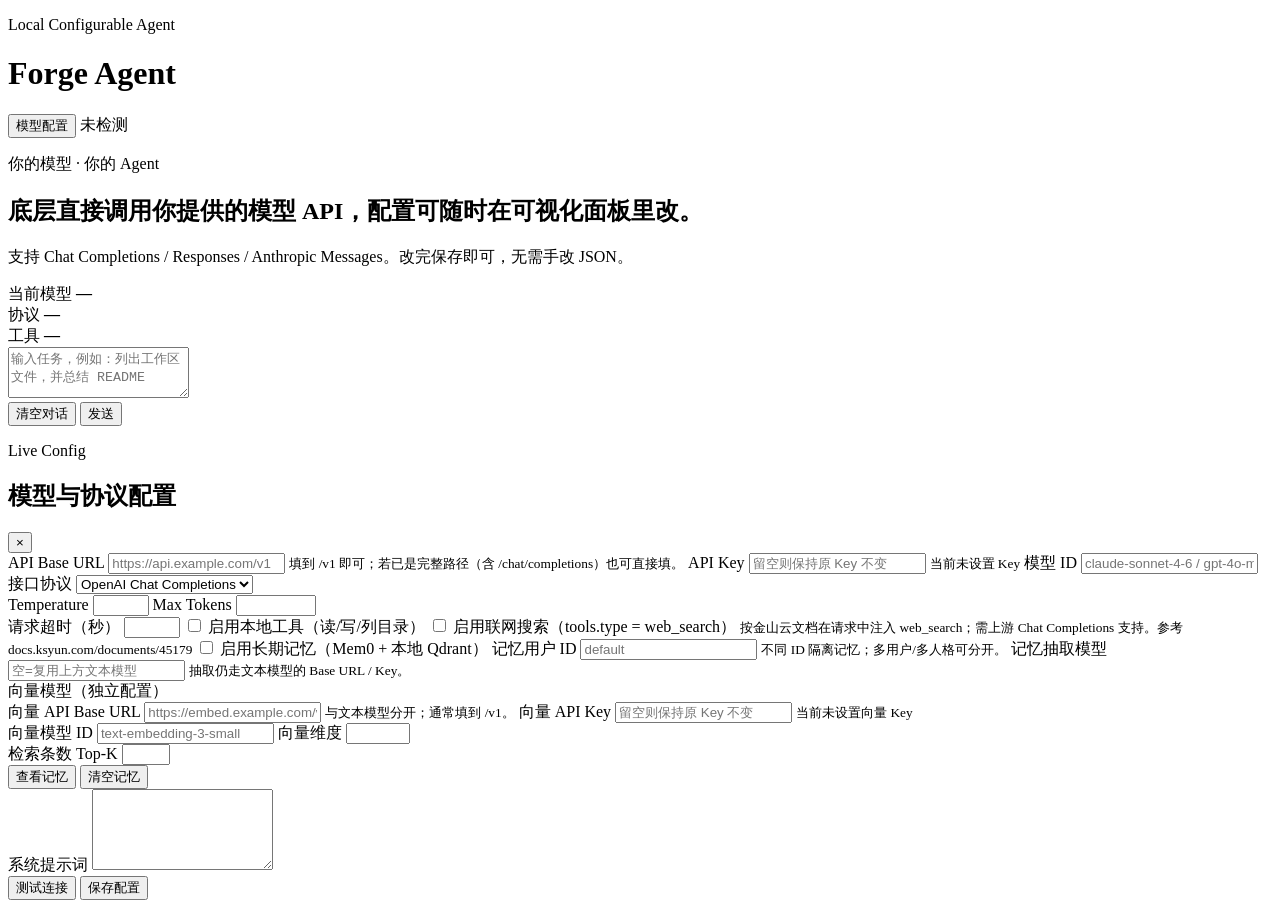
==== agent/static/index.html @ a71d9094 "Add web search toggle via tools.type web_search Expose enable_web_search in settings UI and inject {" ====
<!DOCTYPE html>
<html lang="zh-CN">
<head>
  <meta charset="UTF-8" />
  <meta name="viewport" content="width=device-width, initial-scale=1.0" />
  <title>Forge Agent · 可配置本地 Agent</title>
  <link rel="preconnect" href="https://fonts.googleapis.com" />
  <link rel="preconnect" href="https://fonts.gstatic.com" crossorigin />
  <link href="https://fonts.googleapis.com/css2?family=Fraunces:opsz,wght@9..144,560;9..144,700&family=Manrope:wght@400;500;600;700&display=swap" rel="stylesheet" />
  <link rel="stylesheet" href="/assets/styles.css" />
</head>
<body>
  <div class="bg-grid" aria-hidden="true"></div>
  <div class="app">
    <header class="topbar">
      <div class="brand">
        <div class="brand-mark" aria-hidden="true"></div>
        <div>
          <p class="eyebrow">Local Configurable Agent</p>
          <h1>Forge Agent</h1>
        </div>
      </div>
      <div class="top-actions">
        <button id="btn-open-settings" class="ghost-btn" type="button">模型配置</button>
        <span id="conn-pill" class="pill">未检测</span>
      </div>
    </header>

    <main class="layout">
      <section class="hero-panel">
        <p class="kicker">你的模型 · 你的 Agent</p>
        <h2>底层直接调用你提供的模型 API，配置可随时在可视化面板里改。</h2>
        <p class="lede">支持 Chat Completions / Responses / Anthropic Messages。改完保存即可，无需手改 JSON。</p>
        <div class="meta-row">
          <div>
            <span class="meta-label">当前模型</span>
            <strong id="meta-model">—</strong>
          </div>
          <div>
            <span class="meta-label">协议</span>
            <strong id="meta-protocol">—</strong>
          </div>
          <div>
            <span class="meta-label">工具</span>
            <strong id="meta-tools">—</strong>
          </div>
        </div>
      </section>

      <section class="chat-panel">
        <div id="chat-log" class="chat-log" aria-live="polite"></div>
        <form id="chat-form" class="composer">
          <textarea id="chat-input" rows="3" placeholder="输入任务，例如：列出工作区文件，并总结 README"></textarea>
          <div class="composer-actions">
            <button id="btn-clear" class="ghost-btn" type="button">清空对话</button>
            <button id="btn-send" class="primary-btn" type="submit">发送</button>
          </div>
        </form>
      </section>
    </main>
  </div>

  <aside id="settings-drawer" class="drawer" aria-hidden="true">
    <div class="drawer-backdrop" data-close></div>
    <div class="drawer-panel" role="dialog" aria-labelledby="settings-title">
      <div class="drawer-head">
        <div>
          <p class="eyebrow">Live Config</p>
          <h2 id="settings-title">模型与协议配置</h2>
        </div>
        <button class="icon-btn" type="button" data-close aria-label="关闭">×</button>
      </div>

      <form id="settings-form" class="settings-form">
        <label>
          <span>API Base URL</span>
          <input name="api_base_url" placeholder="https://api.example.com/v1" required />
          <small>填到 /v1 即可；若已是完整路径（含 /chat/completions）也可直接填。</small>
        </label>

        <label>
          <span>API Key</span>
          <input name="api_key" type="password" placeholder="留空则保持原 Key 不变" autocomplete="off" />
          <small id="key-hint">当前未设置 Key</small>
        </label>

        <label>
          <span>模型 ID</span>
          <input name="model" placeholder="claude-sonnet-4-6 / gpt-4o-mini" required />
        </label>

        <label>
          <span>接口协议</span>
          <select name="protocol">
            <option value="chat_completions">OpenAI Chat Completions</option>
            <option value="responses">OpenAI Responses</option>
            <option value="anthropic_messages">Anthropic Messages</option>
          </select>
        </label>

        <div class="grid-2">
          <label>
            <span>Temperature</span>
            <input name="temperature" type="number" min="0" max="2" step="0.1" />
          </label>
          <label>
            <span>Max Tokens</span>
            <input name="max_tokens" type="number" min="1" max="200000" step="1" />
          </label>
        </div>

        <label>
          <span>请求超时（秒）</span>
          <input name="request_timeout_seconds" type="number" min="10" max="600" step="1" />
        </label>

        <label class="checkbox">
          <input name="enable_tools" type="checkbox" />
          <span>启用本地工具（读/写/列目录）</span>
        </label>

        <label class="checkbox">
          <input name="enable_web_search" type="checkbox" />
          <span>启用联网搜索（tools.type = web_search）</span>
        </label>
        <small class="field-note">按金山云文档在请求中注入 web_search；需上游 Chat Completions 支持。参考 docs.ksyun.com/documents/45179</small>

        <label class="checkbox">
          <input name="enable_memory" type="checkbox" />
          <span>启用长期记忆（Mem0 + 本地 Qdrant）</span>
        </label>

        <label>
          <span>记忆用户 ID</span>
          <input name="memory_user_id" placeholder="default" />
          <small>不同 ID 隔离记忆；多用户/多人格可分开。</small>
        </label>

        <label>
          <span>记忆抽取模型</span>
          <input name="memory_llm_model" placeholder="空=复用上方文本模型" />
          <small>抽取仍走文本模型的 Base URL / Key。</small>
        </label>

        <div class="section-divider">向量模型（独立配置）</div>

        <label>
          <span>向量 API Base URL</span>
          <input name="memory_embed_base_url" placeholder="https://embed.example.com/v1" />
          <small>与文本模型分开；通常填到 /v1。</small>
        </label>

        <label>
          <span>向量 API Key</span>
          <input name="memory_embed_api_key" type="password" placeholder="留空则保持原 Key 不变" autocomplete="off" />
          <small id="embed-key-hint">当前未设置向量 Key</small>
        </label>

        <div class="grid-2">
          <label>
            <span>向量模型 ID</span>
            <input name="memory_embed_model" placeholder="text-embedding-3-small" />
          </label>
          <label>
            <span>向量维度</span>
            <input name="memory_embed_dims" type="number" min="64" max="4096" step="1" />
          </label>
        </div>

        <label>
          <span>检索条数 Top-K</span>
          <input name="memory_top_k" type="number" min="1" max="20" step="1" />
        </label>

        <div class="drawer-actions memory-actions">
          <button id="btn-list-memory" class="ghost-btn" type="button">查看记忆</button>
          <button id="btn-clear-memory" class="ghost-btn" type="button">清空记忆</button>
        </div>

        <label>
          <span>系统提示词</span>
          <textarea name="system_prompt" rows="5"></textarea>
        </label>

        <div class="drawer-actions">
          <button id="btn-test" class="ghost-btn" type="button">测试连接</button>
          <button class="primary-btn" type="submit">保存配置</button>
        </div>
        <p id="settings-status" class="status-line"></p>
      </form>
    </div>
  </aside>

  <script src="/assets/app.js"></script>
</body>
</html>
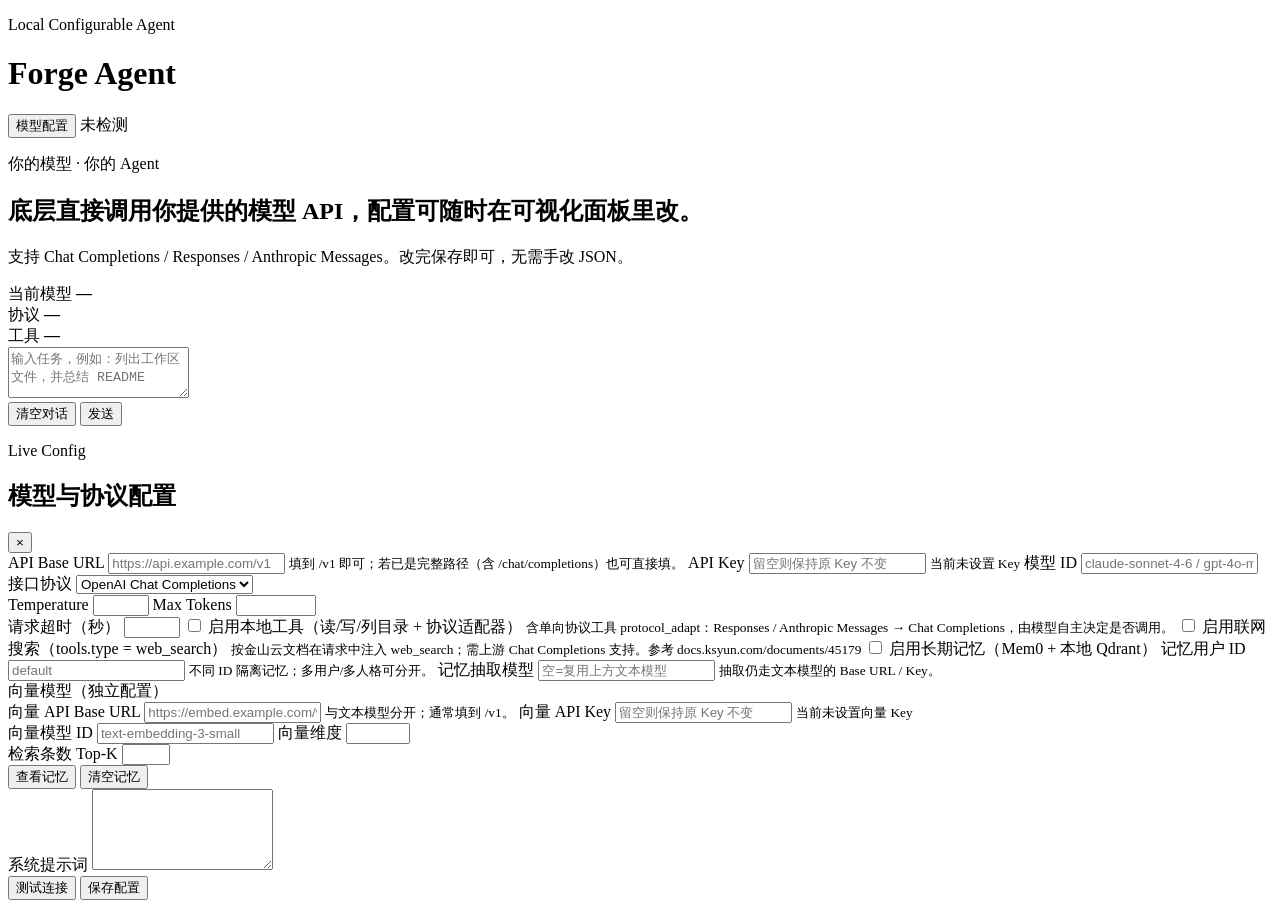
==== commit 3a43cbfc: "Add unidirectional protocol_adapt tool for chat Convert Responses or Anthropic Messages payloads to " ====
--- a/agent/static/index.html
+++ b/agent/static/index.html
@@ -116,8 +116,9 @@
 
         <label class="checkbox">
           <input name="enable_tools" type="checkbox" />
-          <span>启用本地工具（读/写/列目录）</span>
+          <span>启用本地工具（读/写/列目录 + 协议适配器）</span>
         </label>
+        <small class="field-note">含单向协议工具 protocol_adapt：Responses / Anthropic Messages → Chat Completions，由模型自主决定是否调用。</small>
 
         <label class="checkbox">
           <input name="enable_web_search" type="checkbox" />
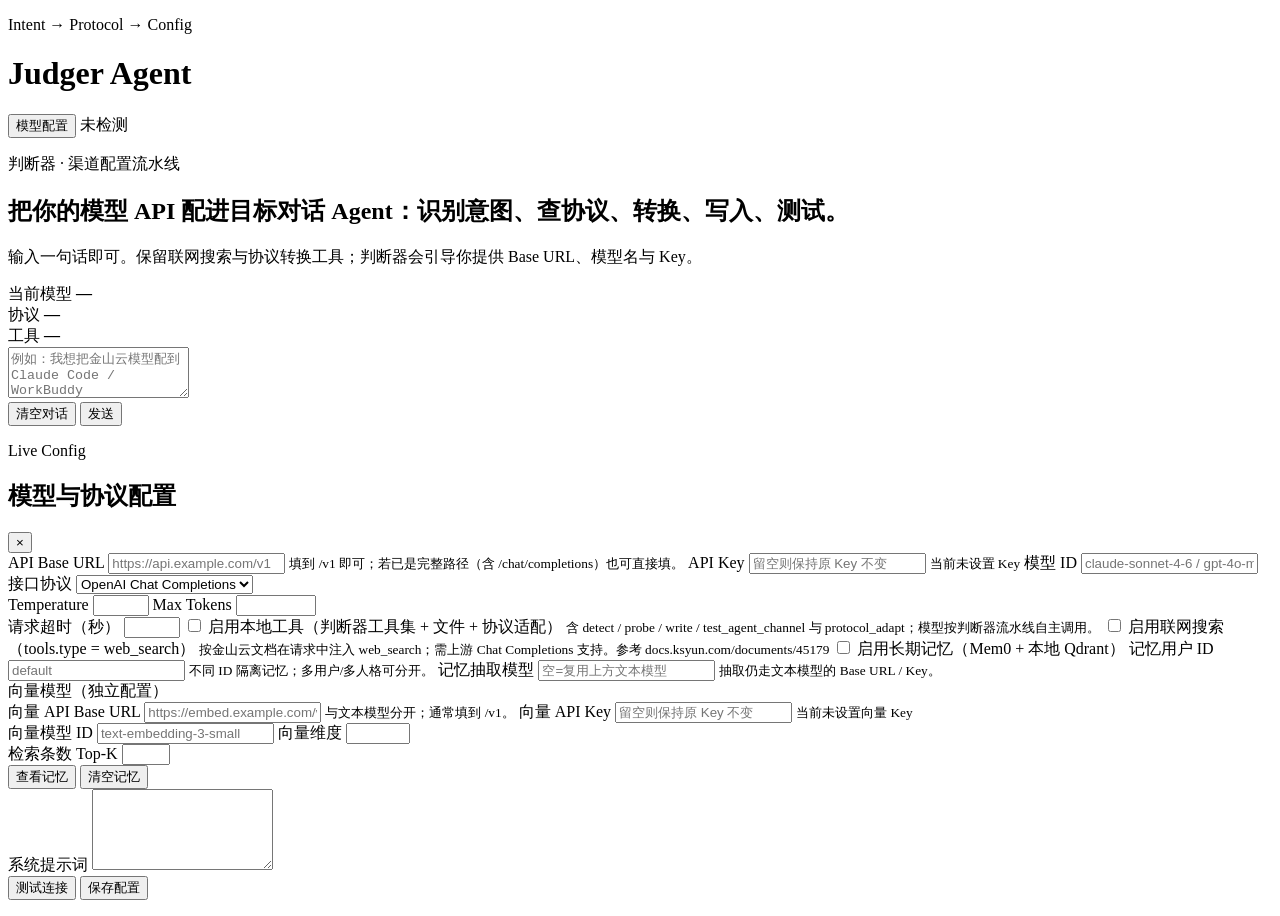
==== commit c7fa4eef: "Turn chat agent into config judger workflow Add agent profiles and detect/probe/write/test tools so " ====
--- a/agent/static/index.html
+++ b/agent/static/index.html
@@ -3,7 +3,7 @@
 <head>
   <meta charset="UTF-8" />
   <meta name="viewport" content="width=device-width, initial-scale=1.0" />
-  <title>Forge Agent · 可配置本地 Agent</title>
+  <title>Judger Agent · 配置判断器</title>
   <link rel="preconnect" href="https://fonts.googleapis.com" />
   <link rel="preconnect" href="https://fonts.gstatic.com" crossorigin />
   <link href="https://fonts.googleapis.com/css2?family=Fraunces:opsz,wght@9..144,560;9..144,700&family=Manrope:wght@400;500;600;700&display=swap" rel="stylesheet" />
@@ -16,8 +16,8 @@
       <div class="brand">
         <div class="brand-mark" aria-hidden="true"></div>
         <div>
-          <p class="eyebrow">Local Configurable Agent</p>
-          <h1>Forge Agent</h1>
+          <p class="eyebrow">Intent → Protocol → Config</p>
+          <h1>Judger Agent</h1>
         </div>
       </div>
       <div class="top-actions">
@@ -28,9 +28,9 @@
 
     <main class="layout">
       <section class="hero-panel">
-        <p class="kicker">你的模型 · 你的 Agent</p>
-        <h2>底层直接调用你提供的模型 API，配置可随时在可视化面板里改。</h2>
-        <p class="lede">支持 Chat Completions / Responses / Anthropic Messages。改完保存即可，无需手改 JSON。</p>
+        <p class="kicker">判断器 · 渠道配置流水线</p>
+        <h2>把你的模型 API 配进目标对话 Agent：识别意图、查协议、转换、写入、测试。</h2>
+        <p class="lede">输入一句话即可。保留联网搜索与协议转换工具；判断器会引导你提供 Base URL、模型名与 Key。</p>
         <div class="meta-row">
           <div>
             <span class="meta-label">当前模型</span>
@@ -50,7 +50,7 @@
       <section class="chat-panel">
         <div id="chat-log" class="chat-log" aria-live="polite"></div>
         <form id="chat-form" class="composer">
-          <textarea id="chat-input" rows="3" placeholder="输入任务，例如：列出工作区文件，并总结 README"></textarea>
+          <textarea id="chat-input" rows="3" placeholder="例如：我想把金山云模型配到 Claude Code / WorkBuddy"></textarea>
           <div class="composer-actions">
             <button id="btn-clear" class="ghost-btn" type="button">清空对话</button>
             <button id="btn-send" class="primary-btn" type="submit">发送</button>
@@ -116,9 +116,9 @@
 
         <label class="checkbox">
           <input name="enable_tools" type="checkbox" />
-          <span>启用本地工具（读/写/列目录 + 协议适配器）</span>
+          <span>启用本地工具（判断器工具集 + 文件 + 协议适配）</span>
         </label>
-        <small class="field-note">含单向协议工具 protocol_adapt：Responses / Anthropic Messages → Chat Completions，由模型自主决定是否调用。</small>
+        <small class="field-note">含 detect / probe / write / test_agent_channel 与 protocol_adapt；模型按判断器流水线自主调用。</small>
 
         <label class="checkbox">
           <input name="enable_web_search" type="checkbox" />
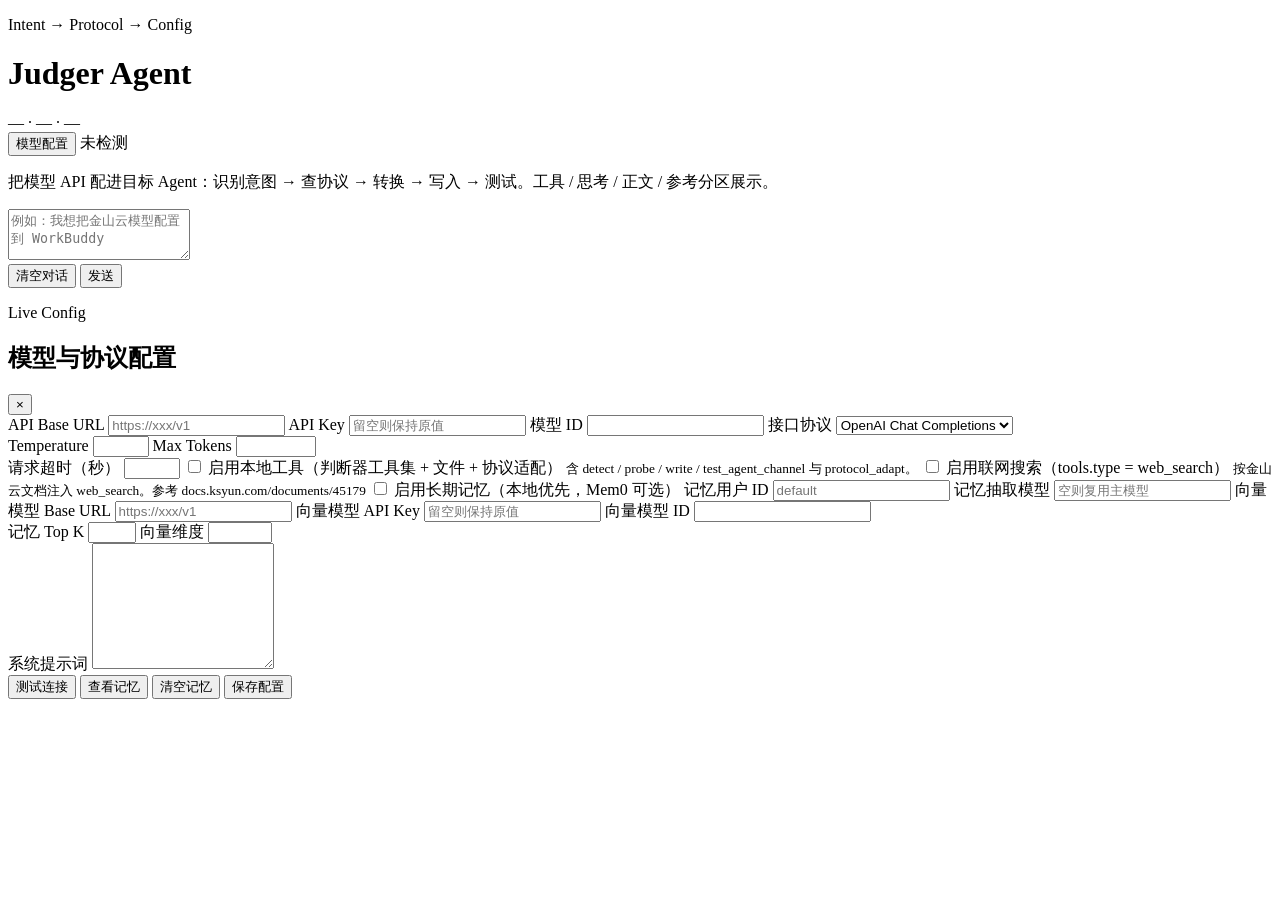
==== commit 045ce997: "Improve judger UX with streaming and local memory Fix spaced alias detection for WorkBuddy, fall bac" ====
--- a/agent/static/index.html
+++ b/agent/static/index.html
@@ -21,36 +21,24 @@
         </div>
       </div>
       <div class="top-actions">
+        <div class="meta-inline">
+          <span id="meta-model">—</span>
+          <span class="dot">·</span>
+          <span id="meta-protocol">—</span>
+          <span class="dot">·</span>
+          <span id="meta-tools">—</span>
+        </div>
         <button id="btn-open-settings" class="ghost-btn" type="button">模型配置</button>
         <span id="conn-pill" class="pill">未检测</span>
       </div>
     </header>
 
-    <main class="layout">
-      <section class="hero-panel">
-        <p class="kicker">判断器 · 渠道配置流水线</p>
-        <h2>把你的模型 API 配进目标对话 Agent：识别意图、查协议、转换、写入、测试。</h2>
-        <p class="lede">输入一句话即可。保留联网搜索与协议转换工具；判断器会引导你提供 Base URL、模型名与 Key。</p>
-        <div class="meta-row">
-          <div>
-            <span class="meta-label">当前模型</span>
-            <strong id="meta-model">—</strong>
-          </div>
-          <div>
-            <span class="meta-label">协议</span>
-            <strong id="meta-protocol">—</strong>
-          </div>
-          <div>
-            <span class="meta-label">工具</span>
-            <strong id="meta-tools">—</strong>
-          </div>
-        </div>
-      </section>
-
+    <main class="chat-shell">
+      <p class="shell-lede">把模型 API 配进目标 Agent：识别意图 → 查协议 → 转换 → 写入 → 测试。工具 / 思考 / 正文 / 参考分区展示。</p>
       <section class="chat-panel">
         <div id="chat-log" class="chat-log" aria-live="polite"></div>
         <form id="chat-form" class="composer">
-          <textarea id="chat-input" rows="3" placeholder="例如：我想把金山云模型配到 Claude Code / WorkBuddy"></textarea>
+          <textarea id="chat-input" rows="3" placeholder="例如：我想把金山云模型配置到 WorkBuddy"></textarea>
           <div class="composer-actions">
             <button id="btn-clear" class="ghost-btn" type="button">清空对话</button>
             <button id="btn-send" class="primary-btn" type="submit">发送</button>
@@ -70,25 +58,20 @@
         </div>
         <button class="icon-btn" type="button" data-close aria-label="关闭">×</button>
       </div>
-
       <form id="settings-form" class="settings-form">
         <label>
           <span>API Base URL</span>
-          <input name="api_base_url" placeholder="https://api.example.com/v1" required />
-          <small>填到 /v1 即可；若已是完整路径（含 /chat/completions）也可直接填。</small>
+          <input name="api_base_url" placeholder="https://xxx/v1" required />
         </label>
-
         <label>
           <span>API Key</span>
-          <input name="api_key" type="password" placeholder="留空则保持原 Key 不变" autocomplete="off" />
-          <small id="key-hint">当前未设置 Key</small>
+          <input name="api_key" type="password" placeholder="留空则保持原值" autocomplete="off" />
+          <small id="key-hint"></small>
         </label>
-
         <label>
           <span>模型 ID</span>
-          <input name="model" placeholder="claude-sonnet-4-6 / gpt-4o-mini" required />
+          <input name="model" required />
         </label>
-
         <label>
           <span>接口协议</span>
           <select name="protocol">
@@ -97,7 +80,6 @@
             <option value="anthropic_messages">Anthropic Messages</option>
           </select>
         </label>
-
         <div class="grid-2">
           <label>
             <span>Temperature</span>
@@ -108,7 +90,6 @@
             <input name="max_tokens" type="number" min="1" max="200000" step="1" />
           </label>
         </div>
-
         <label>
           <span>请求超时（秒）</span>
           <input name="request_timeout_seconds" type="number" min="10" max="600" step="1" />
@@ -118,73 +99,60 @@
           <input name="enable_tools" type="checkbox" />
           <span>启用本地工具（判断器工具集 + 文件 + 协议适配）</span>
         </label>
-        <small class="field-note">含 detect / probe / write / test_agent_channel 与 protocol_adapt；模型按判断器流水线自主调用。</small>
+        <small class="field-note">含 detect / probe / write / test_agent_channel 与 protocol_adapt。</small>
 
         <label class="checkbox">
           <input name="enable_web_search" type="checkbox" />
           <span>启用联网搜索（tools.type = web_search）</span>
         </label>
-        <small class="field-note">按金山云文档在请求中注入 web_search；需上游 Chat Completions 支持。参考 docs.ksyun.com/documents/45179</small>
+        <small class="field-note">按金山云文档注入 web_search。参考 docs.ksyun.com/documents/45179</small>
 
         <label class="checkbox">
           <input name="enable_memory" type="checkbox" />
-          <span>启用长期记忆（Mem0 + 本地 Qdrant）</span>
+          <span>启用长期记忆（本地优先，Mem0 可选）</span>
         </label>
 
         <label>
           <span>记忆用户 ID</span>
           <input name="memory_user_id" placeholder="default" />
-          <small>不同 ID 隔离记忆；多用户/多人格可分开。</small>
         </label>
-
         <label>
           <span>记忆抽取模型</span>
-          <input name="memory_llm_model" placeholder="空=复用上方文本模型" />
-          <small>抽取仍走文本模型的 Base URL / Key。</small>
+          <input name="memory_llm_model" placeholder="空则复用主模型" />
         </label>
-
-        <div class="section-divider">向量模型（独立配置）</div>
-
         <label>
-          <span>向量 API Base URL</span>
-          <input name="memory_embed_base_url" placeholder="https://embed.example.com/v1" />
-          <small>与文本模型分开；通常填到 /v1。</small>
+          <span>向量模型 Base URL</span>
+          <input name="memory_embed_base_url" placeholder="https://xxx/v1" />
         </label>
-
         <label>
-          <span>向量 API Key</span>
-          <input name="memory_embed_api_key" type="password" placeholder="留空则保持原 Key 不变" autocomplete="off" />
-          <small id="embed-key-hint">当前未设置向量 Key</small>
+          <span>向量模型 API Key</span>
+          <input name="memory_embed_api_key" type="password" placeholder="留空则保持原值" autocomplete="off" />
+          <small id="embed-key-hint"></small>
         </label>
-
+        <label>
+          <span>向量模型 ID</span>
+          <input name="memory_embed_model" />
+        </label>
         <div class="grid-2">
           <label>
-            <span>向量模型 ID</span>
-            <input name="memory_embed_model" placeholder="text-embedding-3-small" />
+            <span>记忆 Top K</span>
+            <input name="memory_top_k" type="number" min="1" max="20" />
           </label>
           <label>
             <span>向量维度</span>
-            <input name="memory_embed_dims" type="number" min="64" max="4096" step="1" />
+            <input name="memory_embed_dims" type="number" min="64" max="4096" />
           </label>
         </div>
 
         <label>
-          <span>检索条数 Top-K</span>
-          <input name="memory_top_k" type="number" min="1" max="20" step="1" />
-        </label>
-
-        <div class="drawer-actions memory-actions">
-          <button id="btn-list-memory" class="ghost-btn" type="button">查看记忆</button>
-          <button id="btn-clear-memory" class="ghost-btn" type="button">清空记忆</button>
-        </div>
-
-        <label>
           <span>系统提示词</span>
-          <textarea name="system_prompt" rows="5"></textarea>
+          <textarea name="system_prompt" rows="8"></textarea>
         </label>
 
         <div class="drawer-actions">
           <button id="btn-test" class="ghost-btn" type="button">测试连接</button>
+          <button id="btn-list-memory" class="ghost-btn" type="button">查看记忆</button>
+          <button id="btn-clear-memory" class="ghost-btn" type="button">清空记忆</button>
           <button class="primary-btn" type="submit">保存配置</button>
         </div>
         <p id="settings-status" class="status-line"></p>
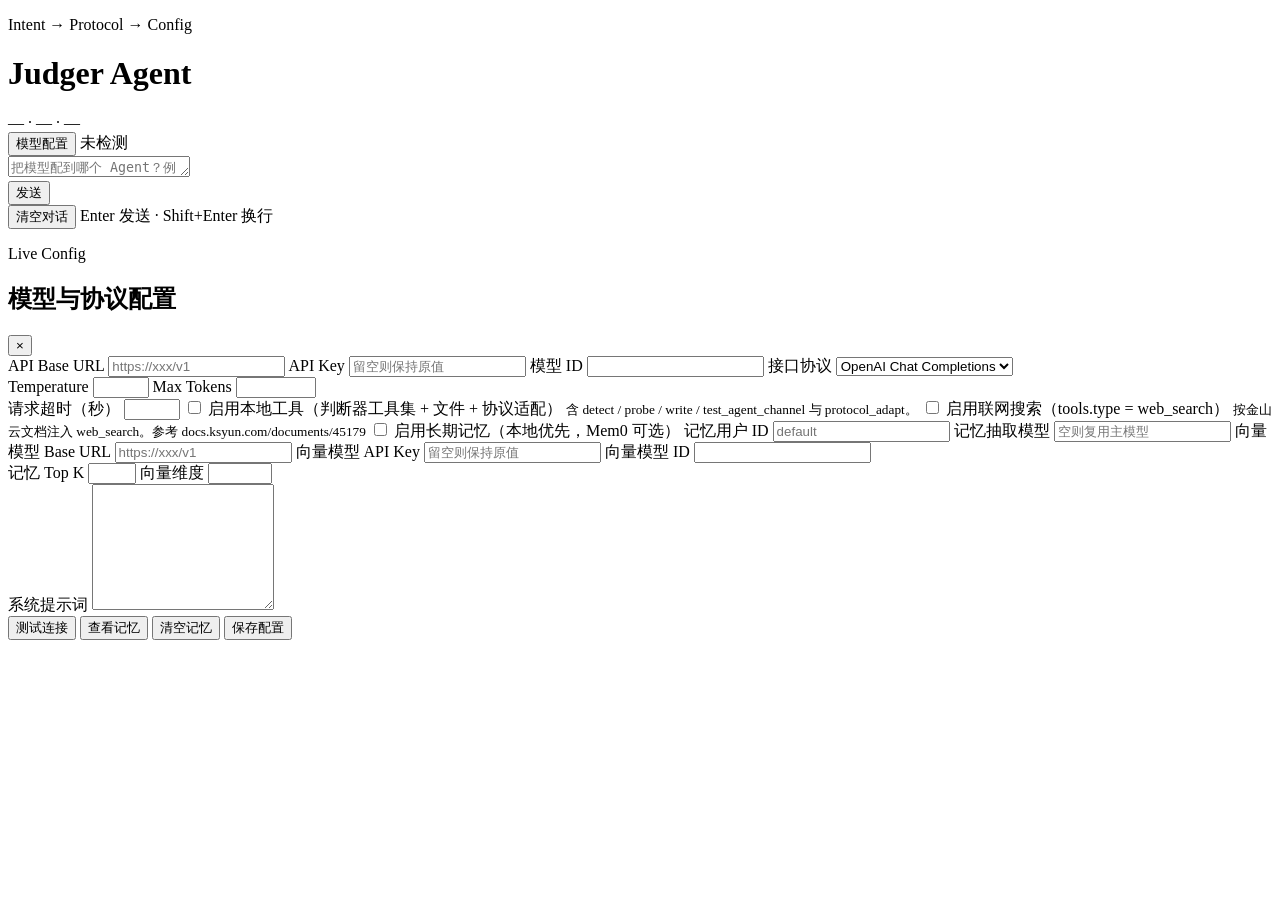
==== commit 91e750b5: "Polish chat UI toward OpenAI-style replies Redesign assistant turns with avatar rows, collapsible Us" ====
--- a/agent/static/index.html
+++ b/agent/static/index.html
@@ -34,14 +34,18 @@
     </header>
 
     <main class="chat-shell">
-      <p class="shell-lede">把模型 API 配进目标 Agent：识别意图 → 查协议 → 转换 → 写入 → 测试。工具 / 思考 / 正文 / 参考分区展示。</p>
       <section class="chat-panel">
         <div id="chat-log" class="chat-log" aria-live="polite"></div>
         <form id="chat-form" class="composer">
-          <textarea id="chat-input" rows="3" placeholder="例如：我想把金山云模型配置到 WorkBuddy"></textarea>
-          <div class="composer-actions">
+          <div class="composer-box">
+            <textarea id="chat-input" rows="1" placeholder="把模型配到哪个 Agent？例如：配置金山云到 WorkBuddy"></textarea>
+            <div class="composer-actions">
+              <button id="btn-send" class="primary-btn" type="submit">发送</button>
+            </div>
+          </div>
+          <div class="composer-foot">
             <button id="btn-clear" class="ghost-btn" type="button">清空对话</button>
-            <button id="btn-send" class="primary-btn" type="submit">发送</button>
+            <span>Enter 发送 · Shift+Enter 换行</span>
           </div>
         </form>
       </section>
@@ -160,6 +164,7 @@
     </div>
   </aside>
 
+  <script src="/assets/markdown.js"></script>
   <script src="/assets/app.js"></script>
 </body>
 </html>
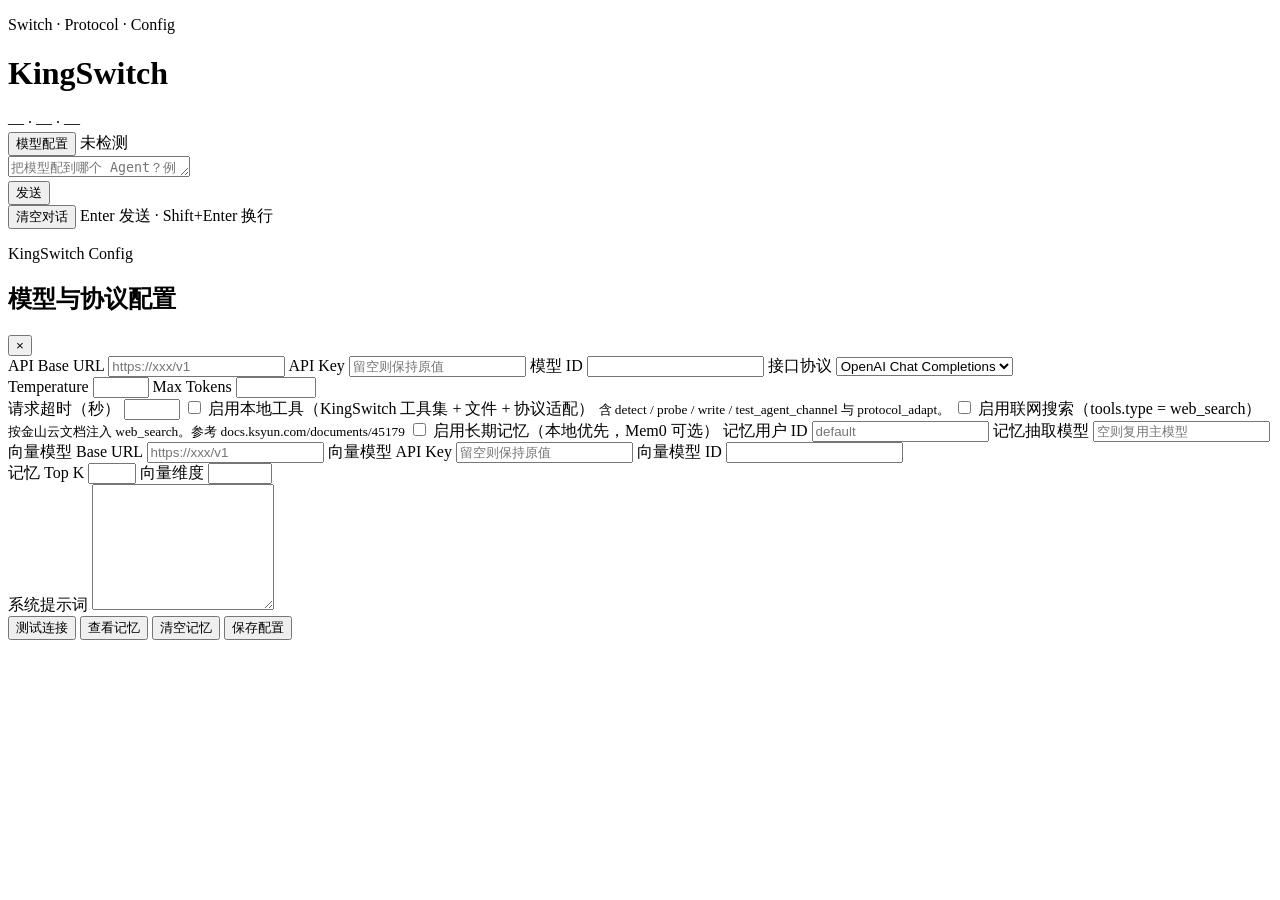
==== commit c157c001: "Rebrand to KingSwitch with a soft blue theme Rename user-facing Judger/Forge branding to KingSwitch " ====
--- a/agent/static/index.html
+++ b/agent/static/index.html
@@ -3,7 +3,7 @@
 <head>
   <meta charset="UTF-8" />
   <meta name="viewport" content="width=device-width, initial-scale=1.0" />
-  <title>Judger Agent · 配置判断器</title>
+  <title>KingSwitch · 模型渠道切换助手</title>
   <link rel="preconnect" href="https://fonts.googleapis.com" />
   <link rel="preconnect" href="https://fonts.gstatic.com" crossorigin />
   <link href="https://fonts.googleapis.com/css2?family=Fraunces:opsz,wght@9..144,560;9..144,700&family=Manrope:wght@400;500;600;700&display=swap" rel="stylesheet" />
@@ -16,8 +16,8 @@
       <div class="brand">
         <div class="brand-mark" aria-hidden="true"></div>
         <div>
-          <p class="eyebrow">Intent → Protocol → Config</p>
-          <h1>Judger Agent</h1>
+          <p class="eyebrow">Switch · Protocol · Config</p>
+          <h1>KingSwitch</h1>
         </div>
       </div>
       <div class="top-actions">
@@ -57,7 +57,7 @@
     <div class="drawer-panel" role="dialog" aria-labelledby="settings-title">
       <div class="drawer-head">
         <div>
-          <p class="eyebrow">Live Config</p>
+          <p class="eyebrow">KingSwitch Config</p>
           <h2 id="settings-title">模型与协议配置</h2>
         </div>
         <button class="icon-btn" type="button" data-close aria-label="关闭">×</button>
@@ -101,7 +101,7 @@
 
         <label class="checkbox">
           <input name="enable_tools" type="checkbox" />
-          <span>启用本地工具（判断器工具集 + 文件 + 协议适配）</span>
+          <span>启用本地工具（KingSwitch 工具集 + 文件 + 协议适配）</span>
         </label>
         <small class="field-note">含 detect / probe / write / test_agent_channel 与 protocol_adapt。</small>
 
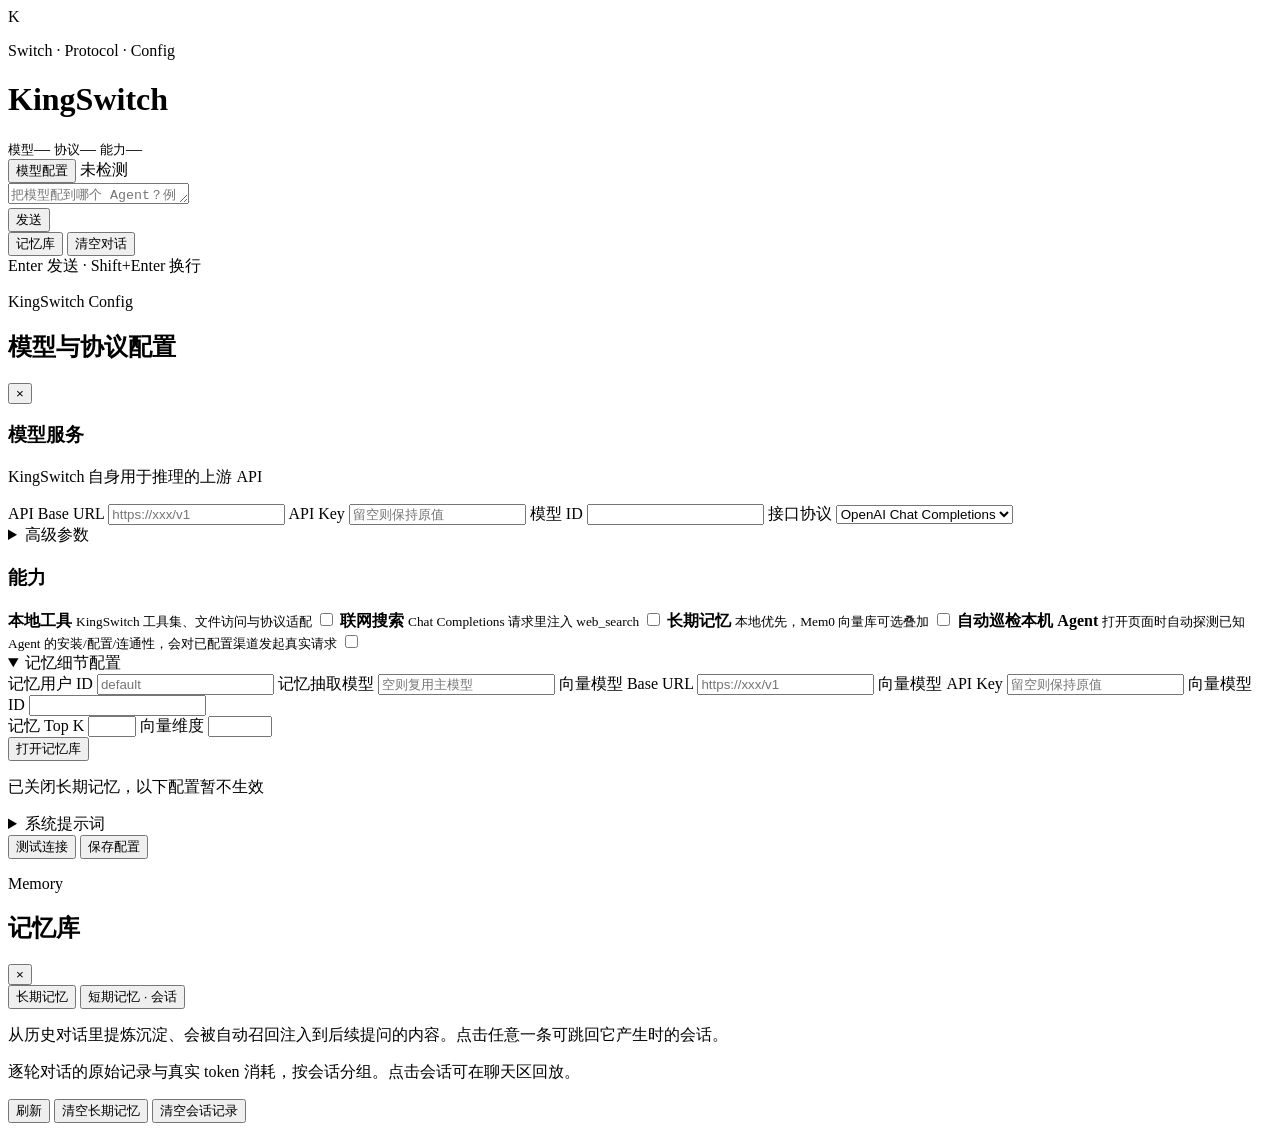
==== commit 4aa1f187: "Improve memory UI fonts and add main-page memory button. Use Noto Sans SC for readable Chinese memor" ====
--- a/agent/static/index.html
+++ b/agent/static/index.html
@@ -6,27 +6,24 @@
   <title>KingSwitch · 模型渠道切换助手</title>
   <link rel="preconnect" href="https://fonts.googleapis.com" />
   <link rel="preconnect" href="https://fonts.gstatic.com" crossorigin />
-  <link href="https://fonts.googleapis.com/css2?family=Fraunces:opsz,wght@9..144,560;9..144,700&family=Manrope:wght@400;500;600;700&display=swap" rel="stylesheet" />
+  <link href="https://fonts.googleapis.com/css2?family=Noto+Sans+SC:wght@400;500;600;700&family=Source+Serif+4:opsz,wght@8..60,500;8..60,600;8..60,700&display=swap" rel="stylesheet" />
   <link rel="stylesheet" href="/assets/styles.css" />
 </head>
 <body>
-  <div class="bg-grid" aria-hidden="true"></div>
   <div class="app">
     <header class="topbar">
       <div class="brand">
-        <div class="brand-mark" aria-hidden="true"></div>
+        <div class="brand-mark" aria-hidden="true">K</div>
         <div>
           <p class="eyebrow">Switch · Protocol · Config</p>
           <h1>KingSwitch</h1>
         </div>
       </div>
       <div class="top-actions">
-        <div class="meta-inline">
-          <span id="meta-model">—</span>
-          <span class="dot">·</span>
-          <span id="meta-protocol">—</span>
-          <span class="dot">·</span>
-          <span id="meta-tools">—</span>
+        <div class="meta-chips">
+          <span class="meta-chip"><small>模型</small><span id="meta-model">—</span></span>
+          <span class="meta-chip"><small>协议</small><span id="meta-protocol">—</span></span>
+          <span class="meta-chip"><small>能力</small><span id="meta-tools">—</span></span>
         </div>
         <button id="btn-open-settings" class="ghost-btn" type="button">模型配置</button>
         <span id="conn-pill" class="pill">未检测</span>
@@ -44,7 +41,10 @@
             </div>
           </div>
           <div class="composer-foot">
-            <button id="btn-clear" class="ghost-btn" type="button">清空对话</button>
+            <div class="composer-foot-actions">
+              <button id="btn-open-memory" class="memory-entry-btn" type="button" title="打开记忆库">记忆库</button>
+              <button id="btn-clear" class="ghost-btn" type="button">清空对话</button>
+            </div>
             <span>Enter 发送 · Shift+Enter 换行</span>
           </div>
         </form>
@@ -62,101 +62,163 @@
         </div>
         <button class="icon-btn" type="button" data-close aria-label="关闭">×</button>
       </div>
+
       <form id="settings-form" class="settings-form">
-        <label>
-          <span>API Base URL</span>
-          <input name="api_base_url" placeholder="https://xxx/v1" required />
-        </label>
-        <label>
-          <span>API Key</span>
-          <input name="api_key" type="password" placeholder="留空则保持原值" autocomplete="off" />
-          <small id="key-hint"></small>
-        </label>
-        <label>
-          <span>模型 ID</span>
-          <input name="model" required />
-        </label>
-        <label>
-          <span>接口协议</span>
-          <select name="protocol">
-            <option value="chat_completions">OpenAI Chat Completions</option>
-            <option value="responses">OpenAI Responses</option>
-            <option value="anthropic_messages">Anthropic Messages</option>
-          </select>
-        </label>
-        <div class="grid-2">
-          <label>
-            <span>Temperature</span>
-            <input name="temperature" type="number" min="0" max="2" step="0.1" />
-          </label>
-          <label>
-            <span>Max Tokens</span>
-            <input name="max_tokens" type="number" min="1" max="200000" step="1" />
-          </label>
-        </div>
-        <label>
-          <span>请求超时（秒）</span>
-          <input name="request_timeout_seconds" type="number" min="10" max="600" step="1" />
-        </label>
-
-        <label class="checkbox">
-          <input name="enable_tools" type="checkbox" />
-          <span>启用本地工具（KingSwitch 工具集 + 文件 + 协议适配）</span>
-        </label>
-        <small class="field-note">含 detect / probe / write / test_agent_channel 与 protocol_adapt。</small>
-
-        <label class="checkbox">
-          <input name="enable_web_search" type="checkbox" />
-          <span>启用联网搜索（tools.type = web_search）</span>
-        </label>
-        <small class="field-note">按金山云文档注入 web_search。参考 docs.ksyun.com/documents/45179</small>
-
-        <label class="checkbox">
-          <input name="enable_memory" type="checkbox" />
-          <span>启用长期记忆（本地优先，Mem0 可选）</span>
-        </label>
-
-        <label>
-          <span>记忆用户 ID</span>
-          <input name="memory_user_id" placeholder="default" />
-        </label>
-        <label>
-          <span>记忆抽取模型</span>
-          <input name="memory_llm_model" placeholder="空则复用主模型" />
-        </label>
-        <label>
-          <span>向量模型 Base URL</span>
-          <input name="memory_embed_base_url" placeholder="https://xxx/v1" />
-        </label>
-        <label>
-          <span>向量模型 API Key</span>
-          <input name="memory_embed_api_key" type="password" placeholder="留空则保持原值" autocomplete="off" />
-          <small id="embed-key-hint"></small>
-        </label>
-        <label>
-          <span>向量模型 ID</span>
-          <input name="memory_embed_model" />
-        </label>
-        <div class="grid-2">
-          <label>
-            <span>记忆 Top K</span>
-            <input name="memory_top_k" type="number" min="1" max="20" />
-          </label>
-          <label>
-            <span>向量维度</span>
-            <input name="memory_embed_dims" type="number" min="64" max="4096" />
-          </label>
-        </div>
-
-        <label>
-          <span>系统提示词</span>
-          <textarea name="system_prompt" rows="8"></textarea>
-        </label>
+
+        <!-- 第 1 层：模型服务本身，始终展开，因为没配这些其它都跑不起来 -->
+        <section class="cfg-section">
+          <header class="cfg-section-head">
+            <h3>模型服务</h3>
+            <p>KingSwitch 自身用于推理的上游 API</p>
+          </header>
+          <div class="cfg-fields">
+            <label>
+              <span>API Base URL</span>
+              <input name="api_base_url" placeholder="https://xxx/v1" required />
+            </label>
+            <label>
+              <span>API Key</span>
+              <input name="api_key" type="password" placeholder="留空则保持原值" autocomplete="off" />
+              <small id="key-hint"></small>
+            </label>
+            <label>
+              <span>模型 ID</span>
+              <input name="model" required />
+            </label>
+            <label>
+              <span>接口协议</span>
+              <select name="protocol">
+                <option value="chat_completions">OpenAI Chat Completions</option>
+                <option value="responses">OpenAI Responses</option>
+                <option value="anthropic_messages">Anthropic Messages</option>
+              </select>
+            </label>
+          </div>
+
+          <details class="cfg-advanced">
+            <summary><span>高级参数</span><span class="chev" aria-hidden="true"></span></summary>
+            <div class="cfg-fields cfg-fields-grid">
+              <label>
+                <span>Temperature</span>
+                <input name="temperature" type="number" min="0" max="2" step="0.1" />
+              </label>
+              <label>
+                <span>Max Tokens</span>
+                <input name="max_tokens" type="number" min="1" max="200000" step="1" />
+              </label>
+              <label class="span-2">
+                <span>请求超时（秒）</span>
+                <input name="request_timeout_seconds" type="number" min="10" max="600" step="1" />
+              </label>
+            </div>
+          </details>
+        </section>
+
+        <!-- 第 2 层：能力开关，决定下面哪些细节配置有意义 -->
+        <section class="cfg-section">
+          <header class="cfg-section-head">
+            <h3>能力</h3>
+          </header>
+          <div class="cfg-toggle-list">
+            <label class="cfg-toggle">
+              <span class="toggle-text">
+                <strong>本地工具</strong>
+                <small>KingSwitch 工具集、文件访问与协议适配</small>
+              </span>
+              <span class="switch">
+                <input name="enable_tools" type="checkbox" />
+                <span class="switch-track" aria-hidden="true"></span>
+              </span>
+            </label>
+            <label class="cfg-toggle">
+              <span class="toggle-text">
+                <strong>联网搜索</strong>
+                <small>Chat Completions 请求里注入 web_search</small>
+              </span>
+              <span class="switch">
+                <input name="enable_web_search" type="checkbox" />
+                <span class="switch-track" aria-hidden="true"></span>
+              </span>
+            </label>
+            <label class="cfg-toggle">
+              <span class="toggle-text">
+                <strong>长期记忆</strong>
+                <small>本地优先，Mem0 向量库可选叠加</small>
+              </span>
+              <span class="switch">
+                <input name="enable_memory" type="checkbox" id="toggle-memory" />
+                <span class="switch-track" aria-hidden="true"></span>
+              </span>
+            </label>
+            <label class="cfg-toggle">
+              <span class="toggle-text">
+                <strong>自动巡检本机 Agent</strong>
+                <small>打开页面时自动探测已知 Agent 的安装/配置/连通性，会对已配置渠道发起真实请求</small>
+              </span>
+              <span class="switch">
+                <input name="enable_auto_scan" type="checkbox" />
+                <span class="switch-track" aria-hidden="true"></span>
+              </span>
+            </label>
+          </div>
+        </section>
+
+        <!-- 第 3 层：记忆细节，只有开启长期记忆时才有意义，跟随开关联动 -->
+        <section class="cfg-section cfg-section-dependent" id="memory-section">
+          <details class="cfg-advanced" id="memory-details" open>
+            <summary><span>记忆细节配置</span><span class="chev" aria-hidden="true"></span></summary>
+            <div class="cfg-fields">
+              <label>
+                <span>记忆用户 ID</span>
+                <input name="memory_user_id" placeholder="default" />
+              </label>
+              <label>
+                <span>记忆抽取模型</span>
+                <input name="memory_llm_model" placeholder="空则复用主模型" />
+              </label>
+              <label>
+                <span>向量模型 Base URL</span>
+                <input name="memory_embed_base_url" placeholder="https://xxx/v1" />
+              </label>
+              <label>
+                <span>向量模型 API Key</span>
+                <input name="memory_embed_api_key" type="password" placeholder="留空则保持原值" autocomplete="off" />
+                <small id="embed-key-hint"></small>
+              </label>
+              <label>
+                <span>向量模型 ID</span>
+                <input name="memory_embed_model" />
+              </label>
+              <div class="cfg-fields-grid">
+                <label>
+                  <span>记忆 Top K</span>
+                  <input name="memory_top_k" type="number" min="1" max="20" />
+                </label>
+                <label>
+                  <span>向量维度</span>
+                  <input name="memory_embed_dims" type="number" min="64" max="4096" />
+                </label>
+              </div>
+            </div>
+            <div class="cfg-inline-actions">
+              <button id="btn-open-memory-from-settings" class="ghost-btn" type="button">打开记忆库</button>
+            </div>
+          </details>
+          <p class="cfg-section-hint">已关闭长期记忆，以下配置暂不生效</p>
+        </section>
+
+        <!-- 第 4 层：系统提示词，默认折叠，很少需要改 -->
+        <section class="cfg-section">
+          <details class="cfg-advanced">
+            <summary><span>系统提示词</span><span class="chev" aria-hidden="true"></span></summary>
+            <label class="cfg-fields">
+              <textarea name="system_prompt" rows="10"></textarea>
+            </label>
+          </details>
+        </section>
 
         <div class="drawer-actions">
           <button id="btn-test" class="ghost-btn" type="button">测试连接</button>
-          <button id="btn-list-memory" class="ghost-btn" type="button">查看记忆</button>
-          <button id="btn-clear-memory" class="ghost-btn" type="button">清空记忆</button>
           <button class="primary-btn" type="submit">保存配置</button>
         </div>
         <p id="settings-status" class="status-line"></p>
@@ -164,6 +226,46 @@
     </div>
   </aside>
 
+  <aside id="memory-drawer" class="drawer" aria-hidden="true">
+    <div class="drawer-backdrop" data-close-memory></div>
+    <div class="drawer-panel drawer-panel-wide" role="dialog" aria-labelledby="memory-title">
+      <div class="drawer-head">
+        <div>
+          <p class="eyebrow">Memory</p>
+          <h2 id="memory-title">记忆库</h2>
+        </div>
+        <button class="icon-btn" type="button" data-close-memory aria-label="关闭">×</button>
+      </div>
+
+      <!-- 顶部摘要：累计 token 消耗，参考 Tokdash 的 summary card 做法，
+           把 cached 单独列出来，因为缓存命中率直接决定成本 -->
+      <div class="mem-summary" id="mem-summary"></div>
+
+      <div class="mem-tabs" role="tablist">
+        <button type="button" class="mem-tab is-active" data-tab="long" role="tab">长期记忆</button>
+        <button type="button" class="mem-tab" data-tab="short" role="tab">短期记忆 · 会话</button>
+      </div>
+
+      <div class="mem-body">
+        <section class="mem-pane is-active" data-pane="long">
+          <p class="mem-pane-hint">从历史对话里提炼沉淀、会被自动召回注入到后续提问的内容。点击任意一条可跳回它产生时的会话。</p>
+          <div id="mem-long-list" class="mem-list"></div>
+        </section>
+        <section class="mem-pane" data-pane="short">
+          <p class="mem-pane-hint">逐轮对话的原始记录与真实 token 消耗，按会话分组。点击会话可在聊天区回放。</p>
+          <div id="mem-short-list" class="mem-list"></div>
+        </section>
+      </div>
+
+      <div class="drawer-actions mem-actions">
+        <button id="btn-refresh-memory" class="ghost-btn" type="button">刷新</button>
+        <button id="btn-clear-memory" class="ghost-btn" type="button">清空长期记忆</button>
+        <button id="btn-clear-sessions" class="ghost-btn" type="button">清空会话记录</button>
+      </div>
+      <p id="memory-status" class="status-line"></p>
+    </div>
+  </aside>
+
   <script src="/assets/markdown.js"></script>
   <script src="/assets/app.js"></script>
 </body>
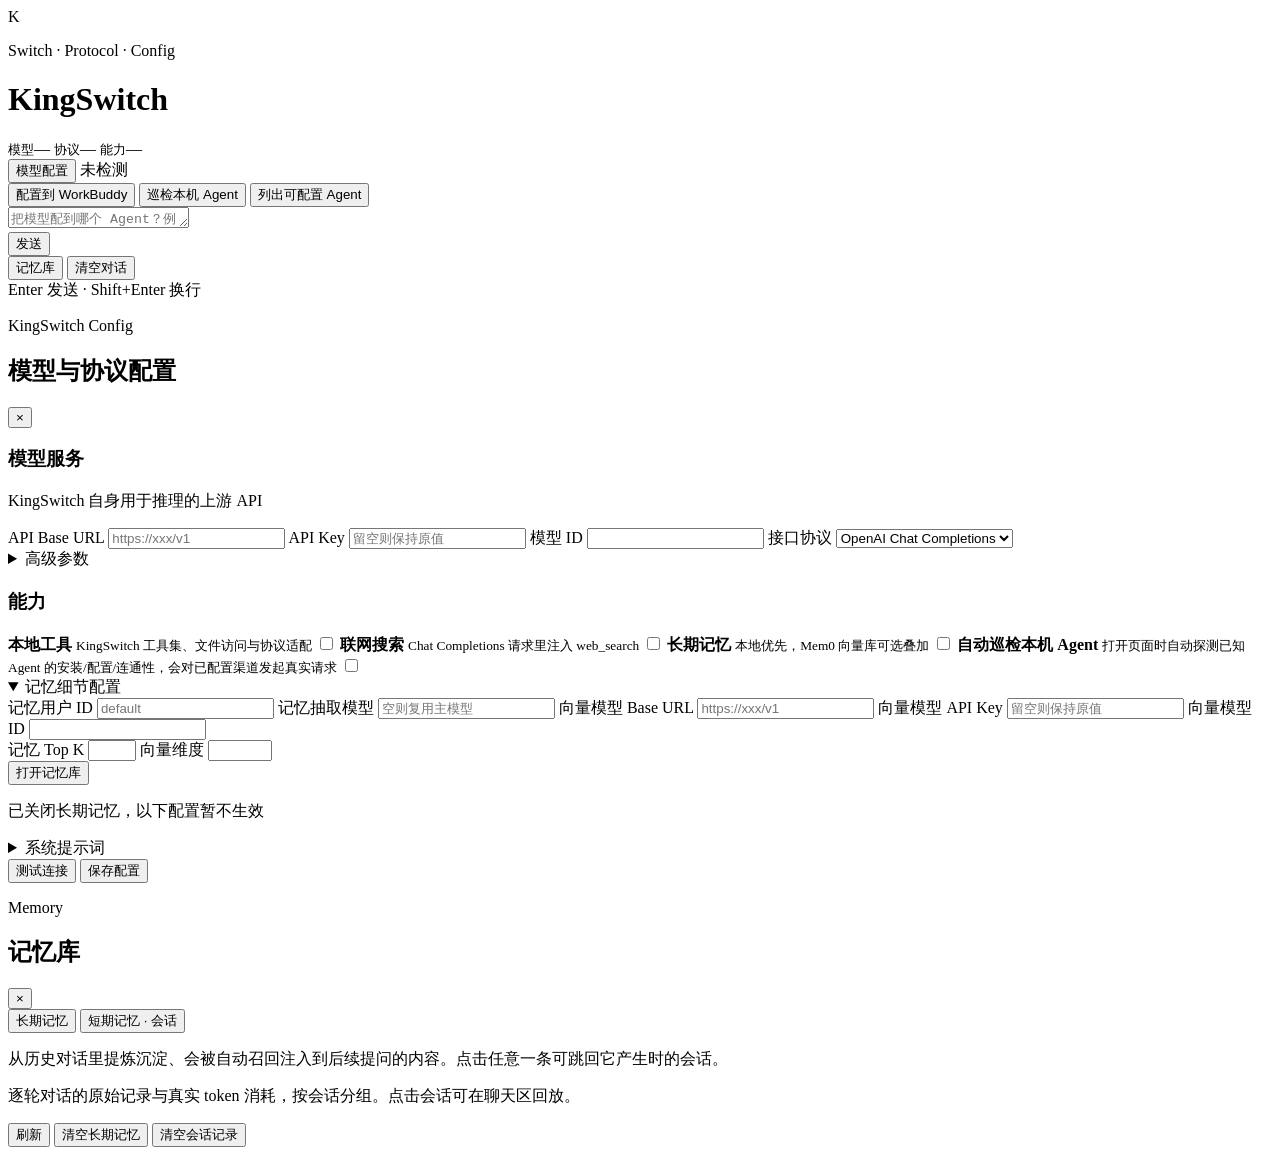
==== commit 60cd7208: "Improve frontend UX around the channel setup pipeline. Surface pipeline progress, harden write/insta" ====
--- a/agent/static/index.html
+++ b/agent/static/index.html
@@ -32,11 +32,27 @@
 
     <main class="chat-shell">
       <section class="chat-panel">
+        <section id="pipeline-rail" class="pipeline-rail" hidden>
+          <div class="pipeline-rail-head">
+            <div>
+              <p class="pipeline-kicker">渠道配置进度</p>
+              <p id="pipeline-summary" class="pipeline-summary">尚未开始</p>
+            </div>
+            <span id="pipeline-target" class="pipeline-target"></span>
+          </div>
+          <ol id="pipeline-steps" class="pipeline-steps" aria-label="流水线步骤"></ol>
+        </section>
         <div id="chat-log" class="chat-log" aria-live="polite"></div>
         <form id="chat-form" class="composer">
+          <div id="composer-examples" class="composer-examples" aria-label="示例提问">
+            <button type="button" class="example-chip" data-example="把模型配置到 WorkBuddy">配置到 WorkBuddy</button>
+            <button type="button" class="example-chip" data-example="巡检本机已安装的 Agent">巡检本机 Agent</button>
+            <button type="button" class="example-chip" data-example="列出可以配置渠道的 Agent">列出可配置 Agent</button>
+          </div>
           <div class="composer-box">
             <textarea id="chat-input" rows="1" placeholder="把模型配到哪个 Agent？例如：配置金山云到 WorkBuddy"></textarea>
             <div class="composer-actions">
+              <button id="btn-stop" class="ghost-btn stop-btn" type="button" hidden>停止</button>
               <button id="btn-send" class="primary-btn" type="submit">发送</button>
             </div>
           </div>
